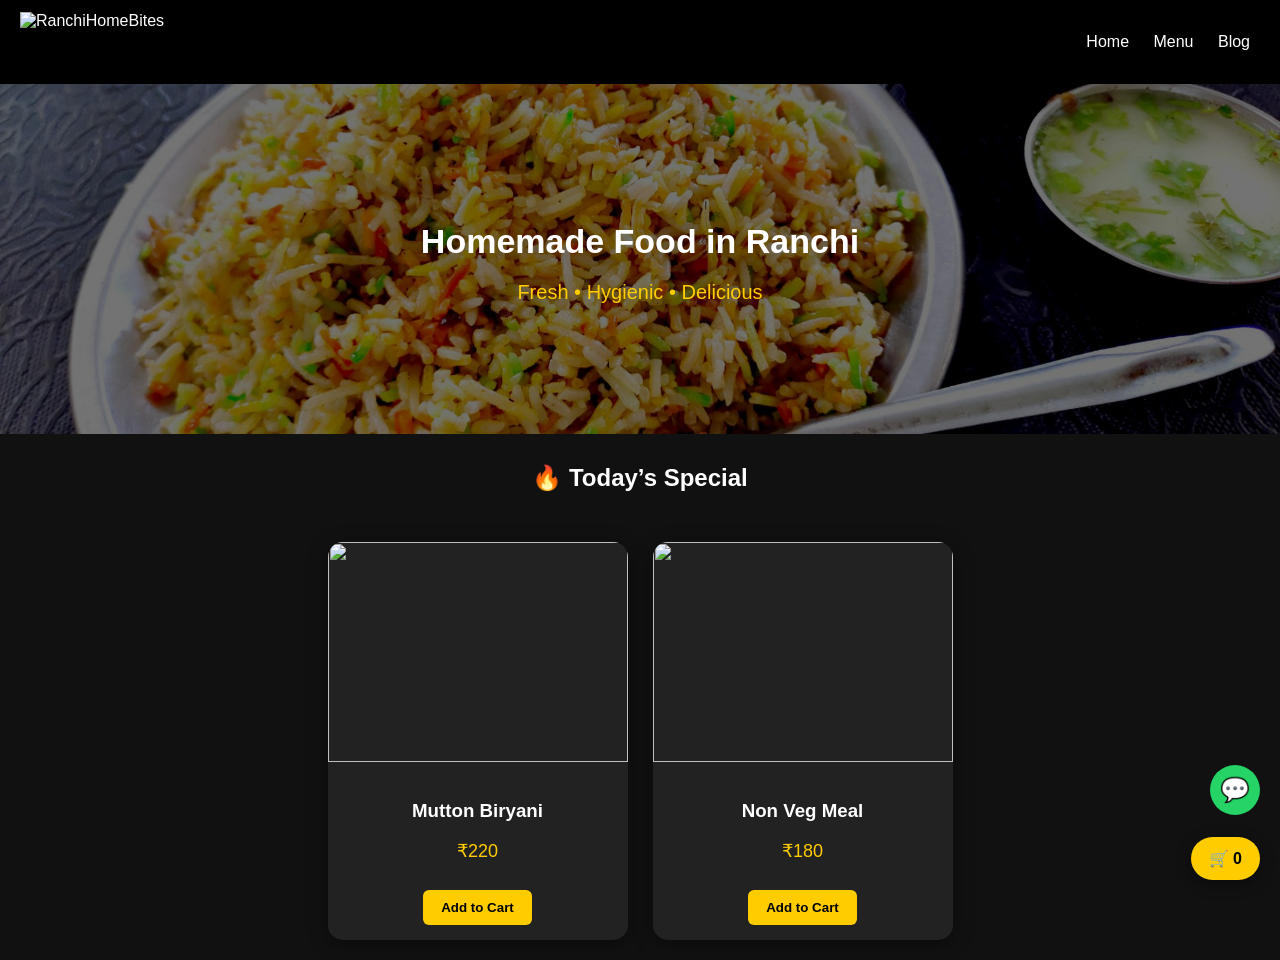
==== index.html @ 464efa5e "Add hero slides to the hero section" ====
<!DOCTYPE html>
<html lang="en">
<head>
<meta charset="UTF-8">
<meta name="viewport" content="width=device-width, initial-scale=1.0">
<title>RanchiHomeBites</title>
<link rel="stylesheet" href="style.css">
</head>
<body>

<header>
  <img src="logo.png" alt="RanchiHomeBites">
  <nav>
    <a href="index.html">Home</a>
    <a href="menu.html">Menu</a>
    <a href="blog.html">Blog</a>
  </nav>
</header>

<section class="hero">

  <div class="hero-slide active" style="background-image:url('assets/hero1.jpg')"></div>
  <div class="hero-slide" style="background-image:url('assets/hero2.jpg')"></div>
  <div class="hero-slide" style="background-image:url('assets/hero3.jpg')"></div>

  <div class="hero-overlay">
    <h1>Homemade Food in Ranchi</h1>
    <p>Fresh • Hygienic • Delicious</p>
  </div>

</section>

<h2 class="title">🔥 Today’s Special</h2>

<div class="grid">

<div class="food-card">
<img src="images/mutton-biryani.png">
<div class="food-info">
<h3>Mutton Biryani</h3>
<p>₹220</p>
<button onclick="addToCart('Mutton Biryani',220)">Add to Cart</button>
</div>
</div>

<div class="food-card">
<img src="images/non-veg-meal.png">
<div class="food-info">
<h3>Non Veg Meal</h3>
<p>₹180</p>
<button onclick="addToCart('Non Veg Meal',180)">Add to Cart</button>
</div>
</div>

</div>

<div class="cart-icon" onclick="openCart()">
🛒 <span id="cartCount">0</span>
</div>

<div id="cartModal" class="cart-modal">
  <div class="cart-box">
    <h3>Your Cart</h3>
    <div id="cartItems"></div>
    <p>Total: ₹<span id="cartTotal">0</span></p>
    <button onclick="sendWhatsAppOrder()">Order on WhatsApp</button>
    <button onclick="closeCart()">Close</button>
  </div>
</div>

<a href="https://wa.me/917633801161" class="whatsapp-float" target="_blank">
💬
</a>

<script src="script.js"></script>

</body>
</html>
---- style.css ----
body{
  margin:0;
  font-family:'Segoe UI',sans-serif;
  background:#111;
  color:#fff;
}

/* HEADER */
header{
  display:flex;
  justify-content:space-between;
  align-items:center;
  padding:12px 20px;
  background:#000;
  flex-wrap:wrap;
}

header img{
  height:60px;
  object-fit:contain;
}

nav a{
  color:#fff;
  margin:0 10px;
  text-decoration:none;
  font-weight:500;
}

/* HERO SLIDER */
.hero{
  height:350px;
  position:relative;
  overflow:hidden;
  display:flex;
  justify-content:center;
  align-items:center;
  text-align:center;
}

.hero-slide{
  position:absolute;
  inset:0;
  background-size:cover;
  background-position:center;
  opacity:0;
  transition:opacity 1s ease-in-out;
}

.hero-slide.active{
  opacity:1;
}

.hero-overlay{
  position:relative;
  z-index:2;
}

.hero::after{
  content:"";
  position:absolute;
  inset:0;
  background:rgba(0,0,0,0.55);
  z-index:1;
}

.hero h1{
  font-size:34px;
  margin-bottom:10px;
}

.hero p{
  color:#ffcc00;
  font-size:20px;
}
@keyframes heroSlider{
  0%{
    background:url('hero1.jpg') center/cover no-repeat;
  }
  33%{
    background:url('hero2.jpg') center/cover no-repeat;
  }
  66%{
    background:url('hero3.jpg') center/cover no-repeat;
  }
  100%{
    background:url('hero1.jpg') center/cover no-repeat;
  }
}

/* TITLE */
.title{
  text-align:center;
  margin:30px 0;
}

/* GRID */
.grid{
  display:flex;
  flex-wrap:wrap;
  justify-content:center;
  gap:25px;
  padding:20px;
}

/* FOOD CARD */
.food-card{
  background:#222;
  border-radius:15px;
  overflow:hidden;
  width:300px;
  box-shadow:0 4px 20px rgba(0,0,0,0.4);
  transition:.3s;
}

.food-card:hover{
  transform:translateY(-5px);
}

.food-card img{
  width:100%;
  height:220px;
  object-fit:cover;
}

.food-info{
  padding:15px;
  text-align:center;
}

.food-info p{
  color:#ffcc00;
  font-size:18px;
}

button{
  background:#ffcc00;
  color:#000;
  border:none;
  padding:10px 18px;
  border-radius:6px;
  font-weight:bold;
  cursor:pointer;
  margin-top:10px;
}

/* CART ICON */
.cart-icon{
  position:fixed;
  bottom:20px;
  right:20px;
  background:#ffcc00;
  color:#000;
  padding:12px 18px;
  border-radius:50px;
  font-weight:bold;
  cursor:pointer;
  z-index:999;
  box-shadow:0 4px 15px rgba(0,0,0,0.4);
}

/* WHATSAPP */
.whatsapp-float{
  position:fixed;
  bottom:85px;
  right:20px;
  width:50px;
  height:50px;
  background:#25D366;
  color:#fff;
  border-radius:50%;
  display:flex;
  justify-content:center;
  align-items:center;
  font-size:24px;
  text-decoration:none;
  z-index:999;
}

/* CART MODAL */
.cart-modal{
  display:none;
  position:fixed;
  inset:0;
  background:rgba(0,0,0,0.8);
  z-index:1000;
}

.cart-box{
  background:#222;
  width:90%;
  max-width:420px;
  margin:70px auto;
  padding:20px;
  border-radius:12px;
  text-align:center;
}

.cart-row{
  display:flex;
  justify-content:space-between;
  margin:12px 0;
  border-bottom:1px solid #444;
  padding-bottom:8px;
}

.cart-row button{
  background:red;
  color:#fff;
  padding:5px 10px;
  font-size:12px;
}

/* BLOG */
.blog{
  padding:20px;
}

.blog-card{
  background:#222;
  padding:20px;
  margin:15px auto;
  border-radius:12px;
  max-width:700px;
}

/* MOBILE */
@media(max-width:768px){
  header{
    flex-direction:column;
    text-align:center;
  }

  nav{
    margin-top:10px;
  }

  .hero{
    height:260px;
  }

  .hero h1{
    font-size:24px;
  }

  .hero p{
    font-size:16px;
  }

  header img{
    height:50px;
  }

  .food-card{
    width:92%;
  }

  .hero-overlay{
    padding:18px;
  }
}
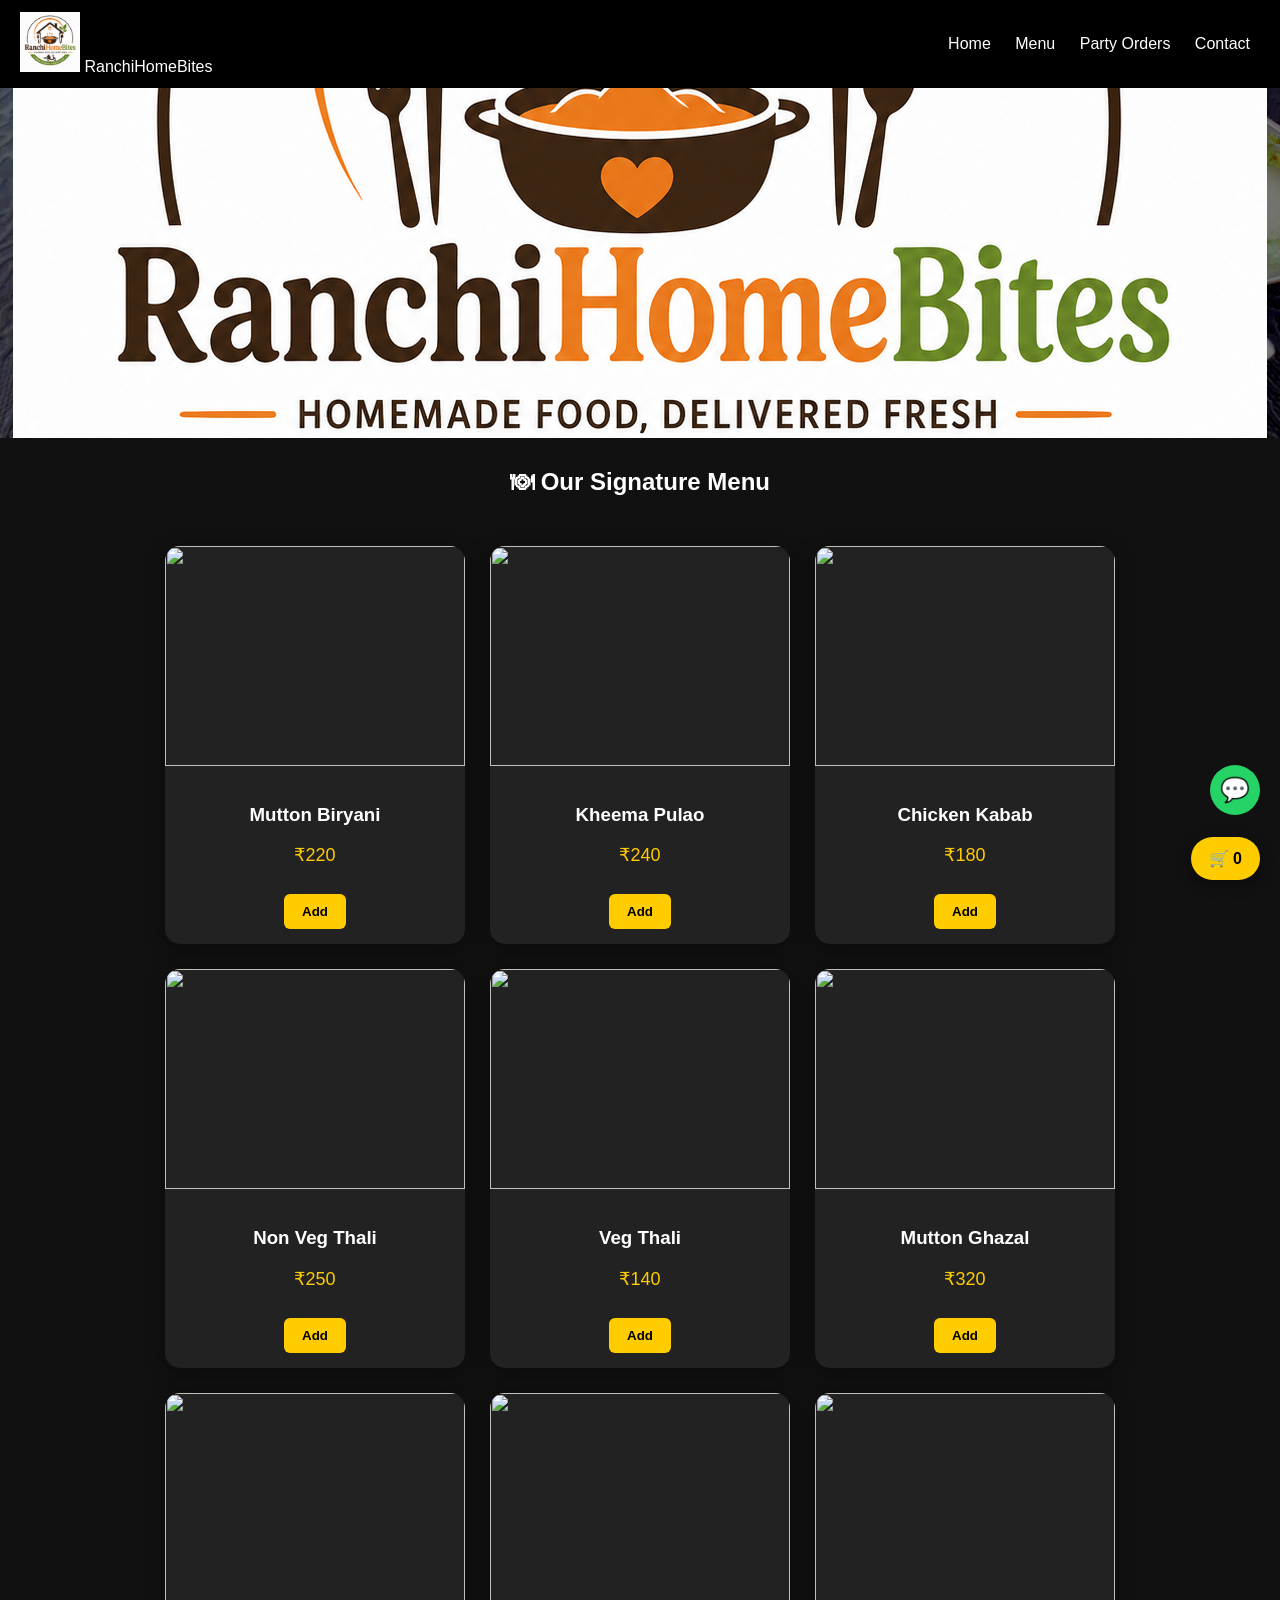
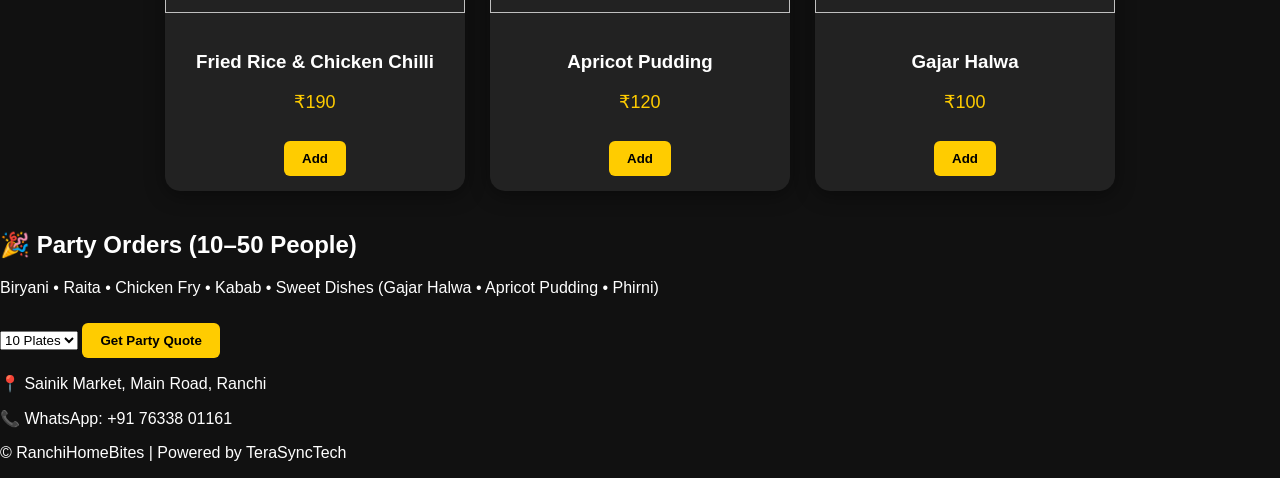
==== commit 71a0c616: "Update food items and navigation in index.html" ====
--- a/index.html
+++ b/index.html
@@ -9,70 +9,158 @@
 <body>
 
 <header>
-  <img src="logo.png" alt="RanchiHomeBites">
+  <div class="brand">
+    <img src="assets/logo.png" alt="RanchiHomeBites Logo">
+    <span>RanchiHomeBites</span>
+  </div>
+
   <nav>
     <a href="index.html">Home</a>
-    <a href="menu.html">Menu</a>
-    <a href="blog.html">Blog</a>
+    <a href="#menu">Menu</a>
+    <a href="#party">Party Orders</a>
+    <a href="#contact">Contact</a>
   </nav>
 </header>
 
 <section class="hero">
-
   <div class="hero-slide active" style="background-image:url('assets/hero1.jpg')"></div>
   <div class="hero-slide" style="background-image:url('assets/hero2.jpg')"></div>
   <div class="hero-slide" style="background-image:url('assets/hero3.jpg')"></div>
 
   <div class="hero-overlay">
+    <img src="assets/logo.png" class="hero-logo">
     <h1>Homemade Food in Ranchi</h1>
     <p>Fresh • Hygienic • Delicious</p>
   </div>
-
 </section>
 
-<h2 class="title">🔥 Today’s Special</h2>
+<h2 class="title" id="menu">🍽 Our Signature Menu</h2>
 
 <div class="grid">
 
 <div class="food-card">
-<img src="images/mutton-biryani.png">
+<img src="assets/food/mutton-biryani.png">
 <div class="food-info">
 <h3>Mutton Biryani</h3>
 <p>₹220</p>
-<button onclick="addToCart('Mutton Biryani',220)">Add to Cart</button>
+<button onclick="addToCart('Mutton Biryani',220)">Add</button>
 </div>
 </div>
 
 <div class="food-card">
-<img src="images/non-veg-meal.png">
+<img src="assets/food/kheema-pulao.png">
 <div class="food-info">
-<h3>Non Veg Meal</h3>
+<h3>Kheema Pulao</h3>
+<p>₹240</p>
+<button onclick="addToCart('Kheema Pulao',240)">Add</button>
+</div>
+</div>
+
+<div class="food-card">
+<img src="assets/food/chicken-kabab.png">
+<div class="food-info">
+<h3>Chicken Kabab</h3>
 <p>₹180</p>
-<button onclick="addToCart('Non Veg Meal',180)">Add to Cart</button>
+<button onclick="addToCart('Chicken Kabab',180)">Add</button>
+</div>
+</div>
+
+<div class="food-card">
+<img src="assets/food/non-veg-thali.png">
+<div class="food-info">
+<h3>Non Veg Thali</h3>
+<p>₹250</p>
+<button onclick="addToCart('Non Veg Thali',250)">Add</button>
+</div>
+</div>
+
+<div class="food-card">
+<img src="assets/food/veg-thali.png">
+<div class="food-info">
+<h3>Veg Thali</h3>
+<p>₹140</p>
+<button onclick="addToCart('Veg Thali',140)">Add</button>
+</div>
+</div>
+
+<div class="food-card">
+<img src="assets/food/mutton-ghazal.png">
+<div class="food-info">
+<h3>Mutton Ghazal</h3>
+<p>₹320</p>
+<button onclick="addToCart('Mutton Ghazal',320)">Add</button>
+</div>
+</div>
+
+<div class="food-card">
+<img src="assets/food/fried-rice-chicken-chilli.png">
+<div class="food-info">
+<h3>Fried Rice & Chicken Chilli</h3>
+<p>₹190</p>
+<button onclick="addToCart('Fried Rice & Chicken Chilli',190)">Add</button>
+</div>
+</div>
+
+<div class="food-card">
+<img src="assets/food/apricot-pudding.png">
+<div class="food-info">
+<h3>Apricot Pudding</h3>
+<p>₹120</p>
+<button onclick="addToCart('Apricot Pudding',120)">Add</button>
+</div>
+</div>
+
+<div class="food-card">
+<img src="assets/food/gajar-halwa.png">
+<div class="food-info">
+<h3>Gajar Halwa</h3>
+<p>₹100</p>
+<button onclick="addToCart('Gajar Halwa',100)">Add</button>
 </div>
 </div>
 
 </div>
+
+<section class="party-section" id="party">
+<h2>🎉 Party Orders (10–50 People)</h2>
+<p>
+Biryani • Raita • Chicken Fry • Kabab • Sweet Dishes  
+(Gajar Halwa • Apricot Pudding • Phirni)
+</p>
+
+<select id="plates">
+<option value="10">10 Plates</option>
+<option value="20">20 Plates</option>
+<option value="30">30 Plates</option>
+<option value="40">40 Plates</option>
+<option value="50">50 Plates</option>
+</select>
+
+<button onclick="sendPartyOrder()">Get Party Quote</button>
+</section>
 
 <div class="cart-icon" onclick="openCart()">
 🛒 <span id="cartCount">0</span>
 </div>
 
 <div id="cartModal" class="cart-modal">
-  <div class="cart-box">
-    <h3>Your Cart</h3>
-    <div id="cartItems"></div>
-    <p>Total: ₹<span id="cartTotal">0</span></p>
-    <button onclick="sendWhatsAppOrder()">Order on WhatsApp</button>
-    <button onclick="closeCart()">Close</button>
-  </div>
+<div class="cart-box">
+<h3>Your Cart</h3>
+<div id="cartItems"></div>
+<p>Total: ₹<span id="cartTotal">0</span></p>
+<button onclick="sendWhatsAppOrder()">Order on WhatsApp</button>
+<button onclick="closeCart()">Close</button>
+</div>
 </div>
 
-<a href="https://wa.me/917633801161" class="whatsapp-float" target="_blank">
-💬
-</a>
+<a href="https://wa.me/917633801161" class="whatsapp-float" target="_blank">💬</a>
+
+<footer id="contact">
+<p>📍 Sainik Market, Main Road, Ranchi</p>
+<p>📞 WhatsApp: +91 76338 01161</p>
+<p>© RanchiHomeBites | Powered by TeraSyncTech</p>
+</footer>
 
 <script src="script.js"></script>
-
 </body>
 </html>
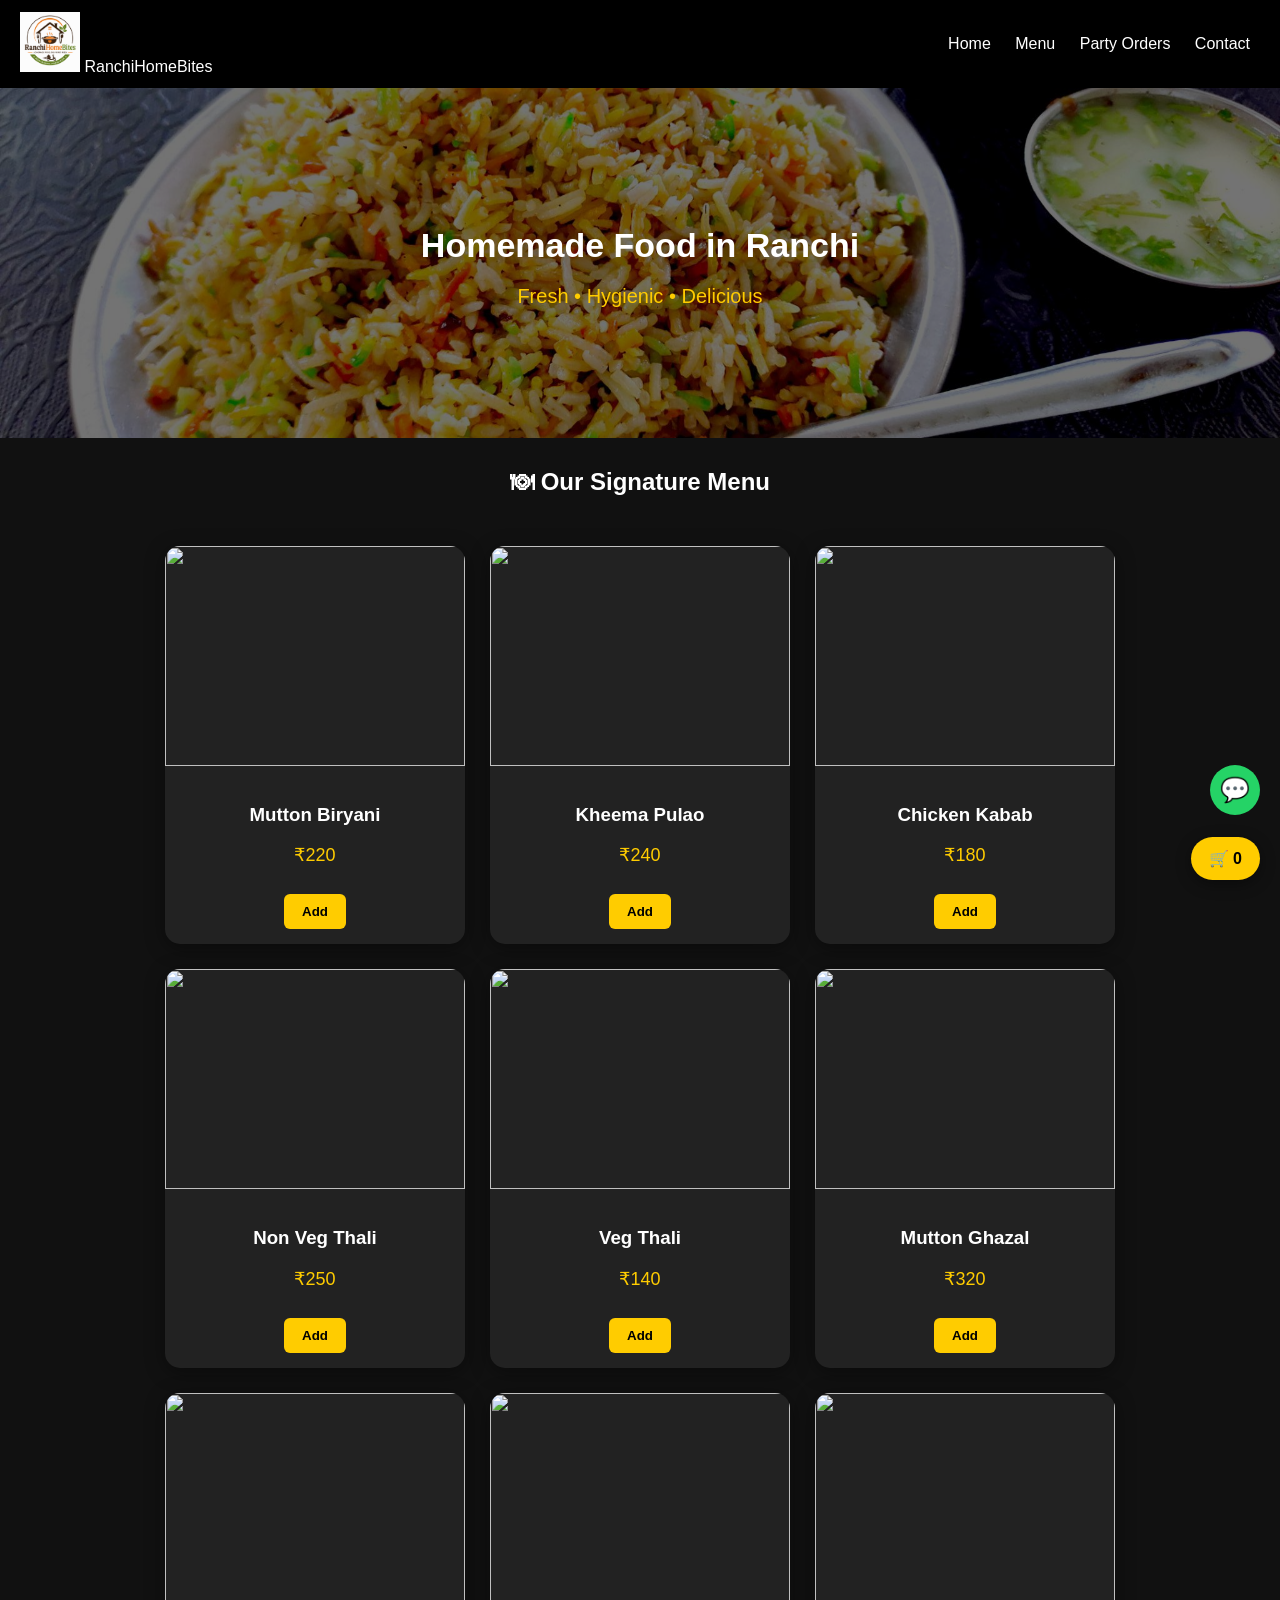
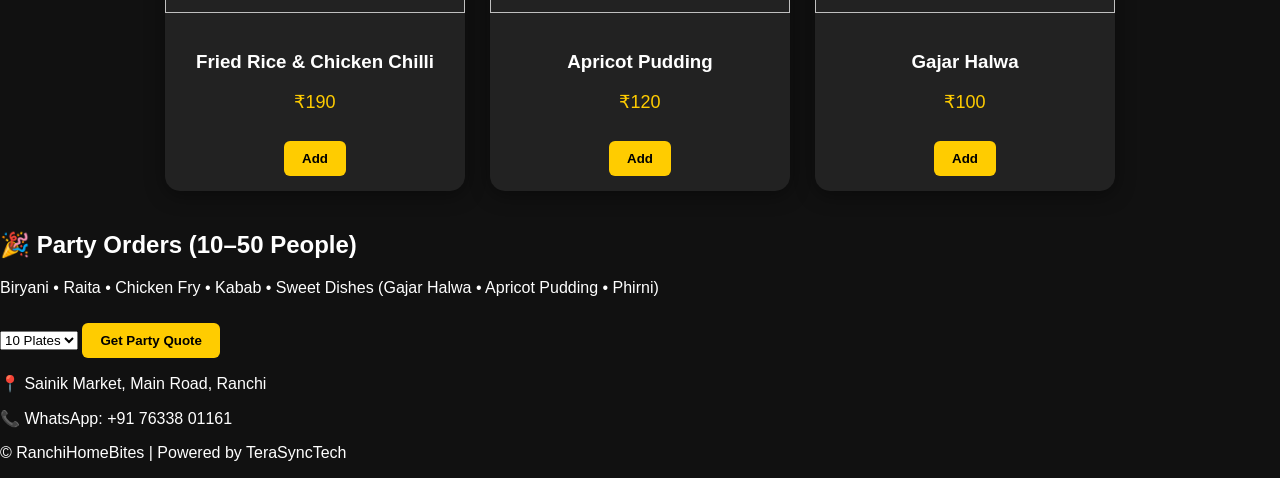
==== commit d6539222: "Remove logo image from hero overlay Removed logo image from the hero overlay section." ====
--- a/index.html
+++ b/index.html
@@ -28,7 +28,6 @@
   <div class="hero-slide" style="background-image:url('assets/hero3.jpg')"></div>
 
   <div class="hero-overlay">
-    <img src="assets/logo.png" class="hero-logo">
     <h1>Homemade Food in Ranchi</h1>
     <p>Fresh • Hygienic • Delicious</p>
   </div>
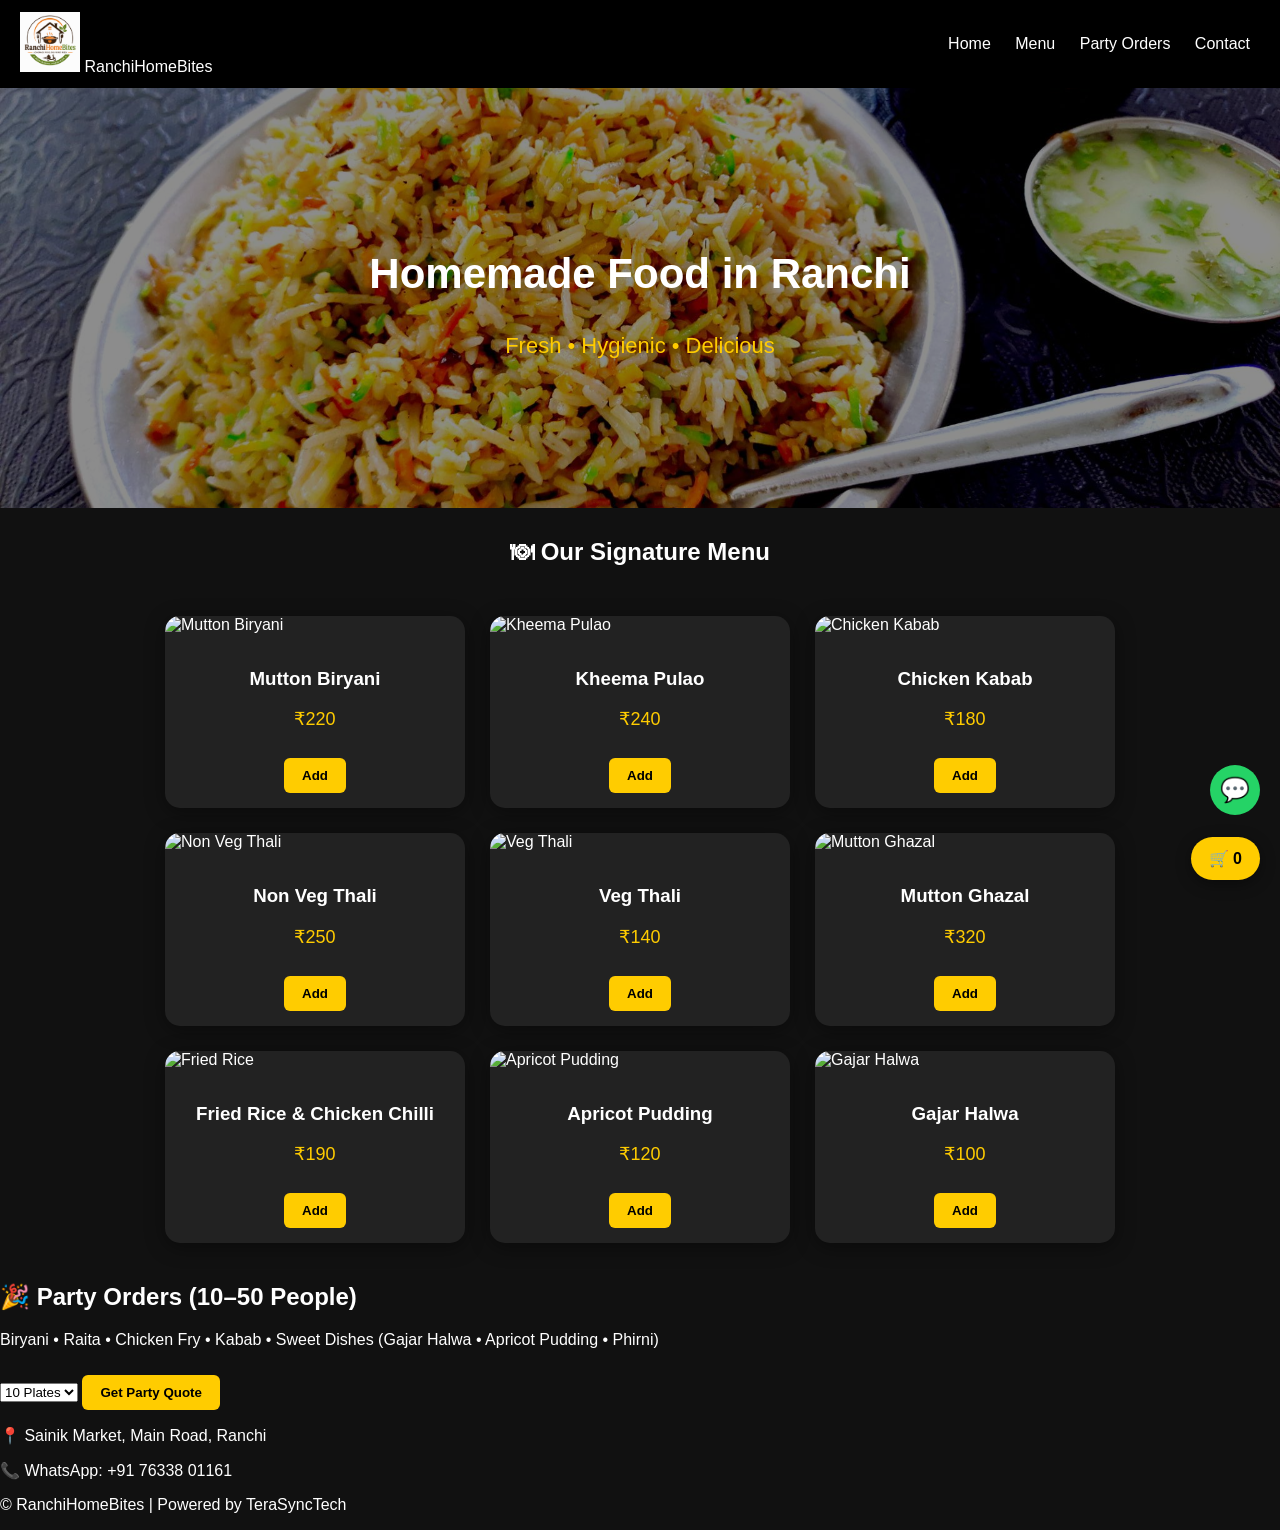
==== commit f7c13acf: "Enhance index.html with social media metadata and alt text" ====
--- a/index.html
+++ b/index.html
@@ -1,10 +1,18 @@
 <!DOCTYPE html>
 <html lang="en">
 <head>
-<meta charset="UTF-8">
-<meta name="viewport" content="width=device-width, initial-scale=1.0">
-<title>RanchiHomeBites</title>
-<link rel="stylesheet" href="style.css">
+  <meta charset="UTF-8">
+  <meta name="viewport" content="width=device-width, initial-scale=1.0">
+  <title>RanchiHomeBites</title>
+
+  <!-- Social Preview -->
+  <meta property="og:title" content="RanchiHomeBites">
+  <meta property="og:description" content="Homemade Food Delivered Fresh in Ranchi">
+  <meta property="og:image" content="https://terasynctech.github.io/ranchi-homebites/assets/logo.png">
+  <meta property="og:url" content="https://terasynctech.github.io/ranchi-homebites/">
+  <meta property="og:type" content="website">
+
+  <link rel="stylesheet" href="style.css">
 </head>
 <body>
 
@@ -22,6 +30,7 @@
   </nav>
 </header>
 
+<!-- HERO SLIDER -->
 <section class="hero">
   <div class="hero-slide active" style="background-image:url('assets/hero1.jpg')"></div>
   <div class="hero-slide" style="background-image:url('assets/hero2.jpg')"></div>
@@ -33,131 +42,138 @@
   </div>
 </section>
 
+<!-- MENU -->
 <h2 class="title" id="menu">🍽 Our Signature Menu</h2>
 
 <div class="grid">
 
-<div class="food-card">
-<img src="assets/food/mutton-biryani.png">
-<div class="food-info">
-<h3>Mutton Biryani</h3>
-<p>₹220</p>
-<button onclick="addToCart('Mutton Biryani',220)">Add</button>
-</div>
-</div>
+  <div class="food-card">
+    <img src="assets/food/mutton-biryani.png" alt="Mutton Biryani">
+    <div class="food-info">
+      <h3>Mutton Biryani</h3>
+      <p>₹220</p>
+      <button onclick="addToCart('Mutton Biryani',220)">Add</button>
+    </div>
+  </div>
 
-<div class="food-card">
-<img src="assets/food/kheema-pulao.png">
-<div class="food-info">
-<h3>Kheema Pulao</h3>
-<p>₹240</p>
-<button onclick="addToCart('Kheema Pulao',240)">Add</button>
-</div>
-</div>
+  <div class="food-card">
+    <img src="assets/food/kheema-pulao.png" alt="Kheema Pulao">
+    <div class="food-info">
+      <h3>Kheema Pulao</h3>
+      <p>₹240</p>
+      <button onclick="addToCart('Kheema Pulao',240)">Add</button>
+    </div>
+  </div>
 
-<div class="food-card">
-<img src="assets/food/chicken-kabab.png">
-<div class="food-info">
-<h3>Chicken Kabab</h3>
-<p>₹180</p>
-<button onclick="addToCart('Chicken Kabab',180)">Add</button>
-</div>
-</div>
+  <div class="food-card">
+    <img src="assets/food/chicken-kabab.png" alt="Chicken Kabab">
+    <div class="food-info">
+      <h3>Chicken Kabab</h3>
+      <p>₹180</p>
+      <button onclick="addToCart('Chicken Kabab',180)">Add</button>
+    </div>
+  </div>
 
-<div class="food-card">
-<img src="assets/food/non-veg-thali.png">
-<div class="food-info">
-<h3>Non Veg Thali</h3>
-<p>₹250</p>
-<button onclick="addToCart('Non Veg Thali',250)">Add</button>
-</div>
-</div>
+  <div class="food-card">
+    <img src="assets/food/non-veg-thali.png" alt="Non Veg Thali">
+    <div class="food-info">
+      <h3>Non Veg Thali</h3>
+      <p>₹250</p>
+      <button onclick="addToCart('Non Veg Thali',250)">Add</button>
+    </div>
+  </div>
 
-<div class="food-card">
-<img src="assets/food/veg-thali.png">
-<div class="food-info">
-<h3>Veg Thali</h3>
-<p>₹140</p>
-<button onclick="addToCart('Veg Thali',140)">Add</button>
-</div>
-</div>
+  <div class="food-card">
+    <img src="assets/food/veg-thali.png" alt="Veg Thali">
+    <div class="food-info">
+      <h3>Veg Thali</h3>
+      <p>₹140</p>
+      <button onclick="addToCart('Veg Thali',140)">Add</button>
+    </div>
+  </div>
 
-<div class="food-card">
-<img src="assets/food/mutton-ghazal.png">
-<div class="food-info">
-<h3>Mutton Ghazal</h3>
-<p>₹320</p>
-<button onclick="addToCart('Mutton Ghazal',320)">Add</button>
-</div>
-</div>
+  <div class="food-card">
+    <img src="assets/food/mutton-ghazal.png" alt="Mutton Ghazal">
+    <div class="food-info">
+      <h3>Mutton Ghazal</h3>
+      <p>₹320</p>
+      <button onclick="addToCart('Mutton Ghazal',320)">Add</button>
+    </div>
+  </div>
 
-<div class="food-card">
-<img src="assets/food/fried-rice-chicken-chilli.png">
-<div class="food-info">
-<h3>Fried Rice & Chicken Chilli</h3>
-<p>₹190</p>
-<button onclick="addToCart('Fried Rice & Chicken Chilli',190)">Add</button>
-</div>
-</div>
+  <div class="food-card">
+    <img src="assets/food/fried-rice-chicken-chilli.png" alt="Fried Rice">
+    <div class="food-info">
+      <h3>Fried Rice & Chicken Chilli</h3>
+      <p>₹190</p>
+      <button onclick="addToCart('Fried Rice & Chicken Chilli',190)">Add</button>
+    </div>
+  </div>
 
-<div class="food-card">
-<img src="assets/food/apricot-pudding.png">
-<div class="food-info">
-<h3>Apricot Pudding</h3>
-<p>₹120</p>
-<button onclick="addToCart('Apricot Pudding',120)">Add</button>
-</div>
-</div>
+  <div class="food-card">
+    <img src="assets/food/apricot-pudding.png" alt="Apricot Pudding">
+    <div class="food-info">
+      <h3>Apricot Pudding</h3>
+      <p>₹120</p>
+      <button onclick="addToCart('Apricot Pudding',120)">Add</button>
+    </div>
+  </div>
 
-<div class="food-card">
-<img src="assets/food/gajar-halwa.png">
-<div class="food-info">
-<h3>Gajar Halwa</h3>
-<p>₹100</p>
-<button onclick="addToCart('Gajar Halwa',100)">Add</button>
-</div>
-</div>
+  <div class="food-card">
+    <img src="assets/food/gajar-halwa.png" alt="Gajar Halwa">
+    <div class="food-info">
+      <h3>Gajar Halwa</h3>
+      <p>₹100</p>
+      <button onclick="addToCart('Gajar Halwa',100)">Add</button>
+    </div>
+  </div>
 
 </div>
 
+<!-- PARTY ORDERS -->
 <section class="party-section" id="party">
-<h2>🎉 Party Orders (10–50 People)</h2>
-<p>
-Biryani • Raita • Chicken Fry • Kabab • Sweet Dishes  
-(Gajar Halwa • Apricot Pudding • Phirni)
-</p>
+  <h2>🎉 Party Orders (10–50 People)</h2>
+  <p>
+    Biryani • Raita • Chicken Fry • Kabab • Sweet Dishes  
+    (Gajar Halwa • Apricot Pudding • Phirni)
+  </p>
 
-<select id="plates">
-<option value="10">10 Plates</option>
-<option value="20">20 Plates</option>
-<option value="30">30 Plates</option>
-<option value="40">40 Plates</option>
-<option value="50">50 Plates</option>
-</select>
+  <select id="plates">
+    <option value="10">10 Plates</option>
+    <option value="20">20 Plates</option>
+    <option value="30">30 Plates</option>
+    <option value="40">40 Plates</option>
+    <option value="50">50 Plates</option>
+  </select>
 
-<button onclick="sendPartyOrder()">Get Party Quote</button>
+  <button onclick="sendPartyOrder()">Get Party Quote</button>
 </section>
 
+<!-- CART -->
 <div class="cart-icon" onclick="openCart()">
-🛒 <span id="cartCount">0</span>
+  🛒 <span id="cartCount">0</span>
 </div>
 
 <div id="cartModal" class="cart-modal">
-<div class="cart-box">
-<h3>Your Cart</h3>
-<div id="cartItems"></div>
-<p>Total: ₹<span id="cartTotal">0</span></p>
-<button onclick="sendWhatsAppOrder()">Order on WhatsApp</button>
-<button onclick="closeCart()">Close</button>
-</div>
+  <div class="cart-box">
+    <h3>Your Cart</h3>
+    <div id="cartItems"></div>
+    <p>Total: ₹<span id="cartTotal">0</span></p>
+    <button onclick="sendWhatsAppOrder()">Order on WhatsApp</button>
+    <button onclick="closeCart()">Close</button>
+  </div>
 </div>
 
-<a href="https://wa.me/917633801161" class="whatsapp-float" target="_blank">💬</a>
+<!-- FLOATING WHATSAPP -->
+<a href="https://wa.me/917633801161" class="whatsapp-float" target="_blank">
+  💬
+</a>
 
+<!-- FOOTER -->
 <footer id="contact">
-<p>📍 Sainik Market, Main Road, Ranchi</p>
-<p>📞 WhatsApp: +91 76338 01161</p>
-<p>© RanchiHomeBites | Powered by TeraSyncTech</p>
+  <p>📍 Sainik Market, Main Road, Ranchi</p>
+  <p>📞 WhatsApp: +91 76338 01161</p>
+  <p>© RanchiHomeBites | Powered by TeraSyncTech</p>
 </footer>
 
 <script src="script.js"></script>
--- a/style.css
+++ b/style.css
@@ -27,10 +27,9 @@
   font-weight:500;
 }
 
-/* HERO SLIDER */
 .hero{
-  height:350px;
   position:relative;
+  height:420px;
   overflow:hidden;
   display:flex;
   justify-content:center;
@@ -51,43 +50,28 @@
   opacity:1;
 }
 
+.hero::before{
+  content:"";
+  position:absolute;
+  inset:0;
+  background:rgba(0,0,0,0.45);
+  z-index:1;
+}
+
 .hero-overlay{
   position:relative;
   z-index:2;
 }
 
-.hero::after{
-  content:"";
-  position:absolute;
-  inset:0;
-  background:rgba(0,0,0,0.55);
-  z-index:1;
-}
-
 .hero h1{
-  font-size:34px;
-  margin-bottom:10px;
+  font-size:42px;
+  color:#fff;
 }
 
 .hero p{
   color:#ffcc00;
-  font-size:20px;
-}
-@keyframes heroSlider{
-  0%{
-    background:url('hero1.jpg') center/cover no-repeat;
-  }
-  33%{
-    background:url('hero2.jpg') center/cover no-repeat;
-  }
-  66%{
-    background:url('hero3.jpg') center/cover no-repeat;
-  }
-  100%{
-    background:url('hero1.jpg') center/cover no-repeat;
-  }
-}
-
+  font-size:22px;
+}
 /* TITLE */
 .title{
   text-align:center;
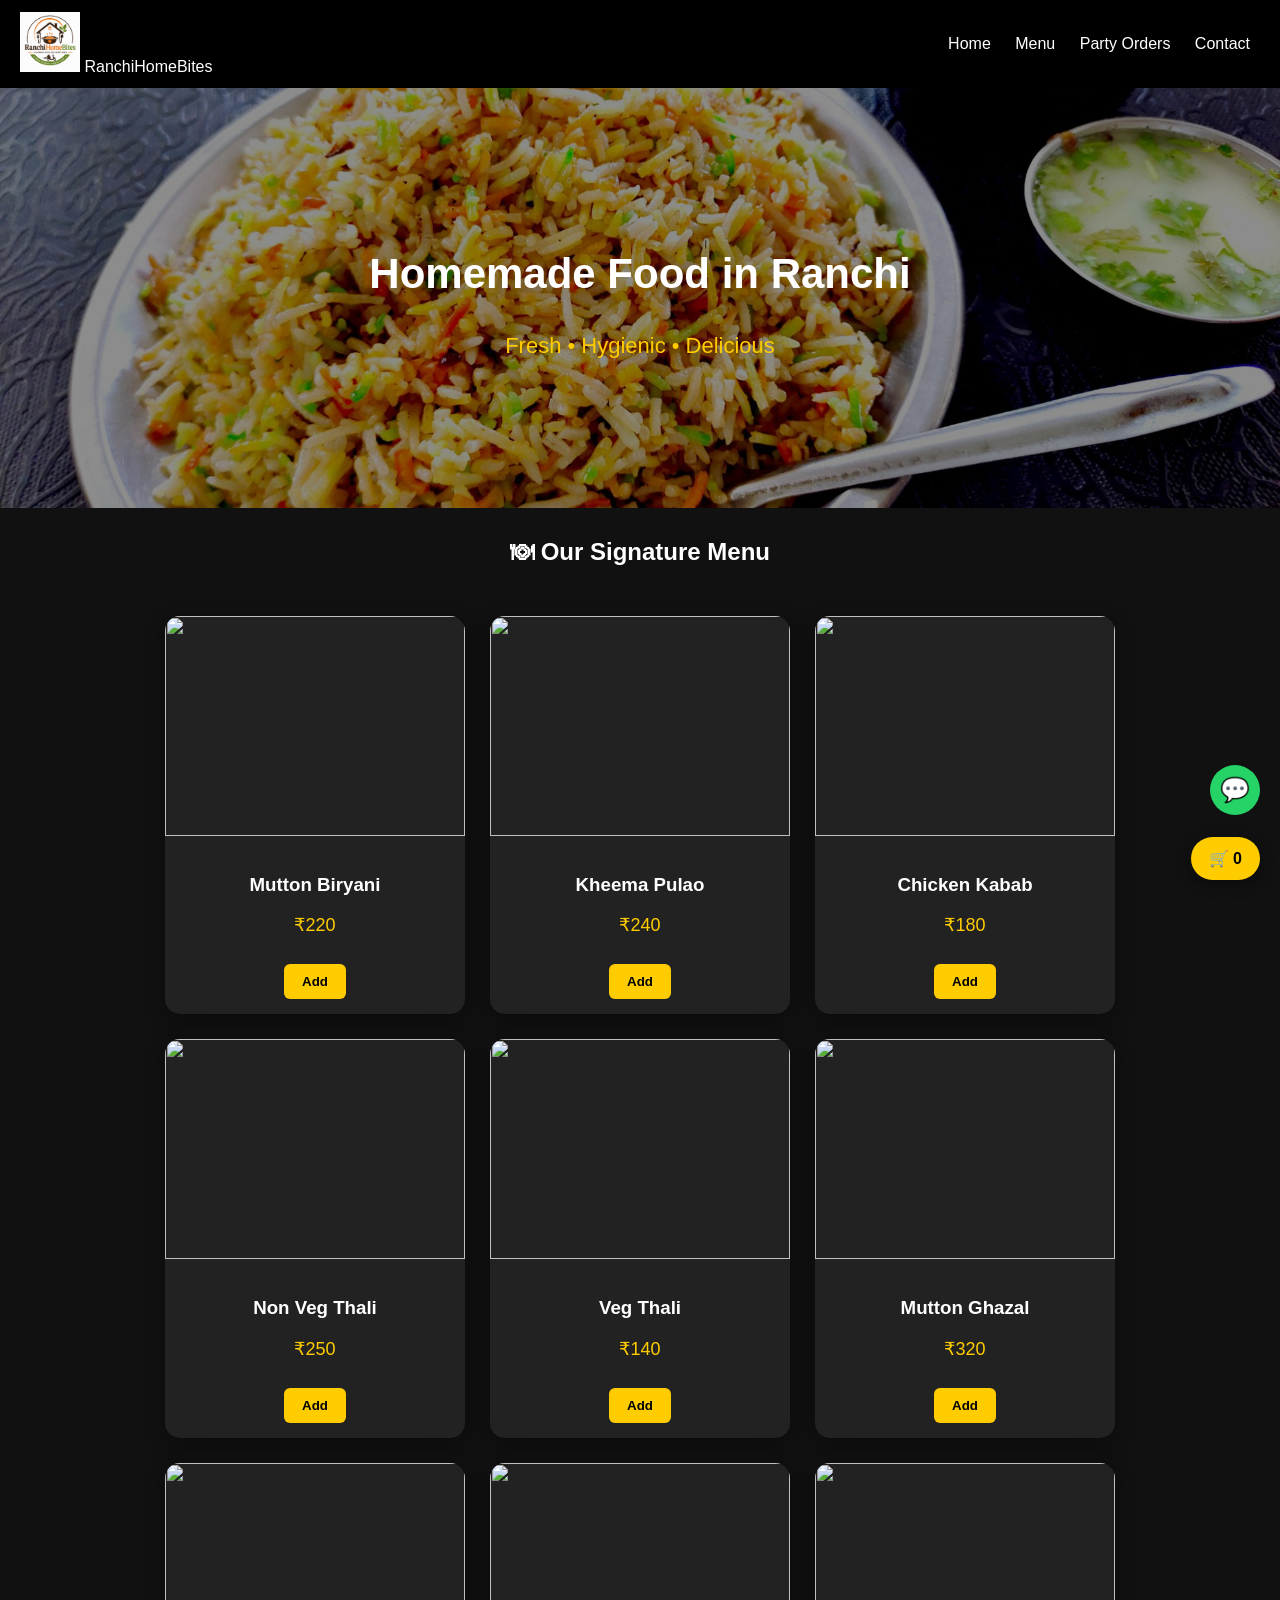
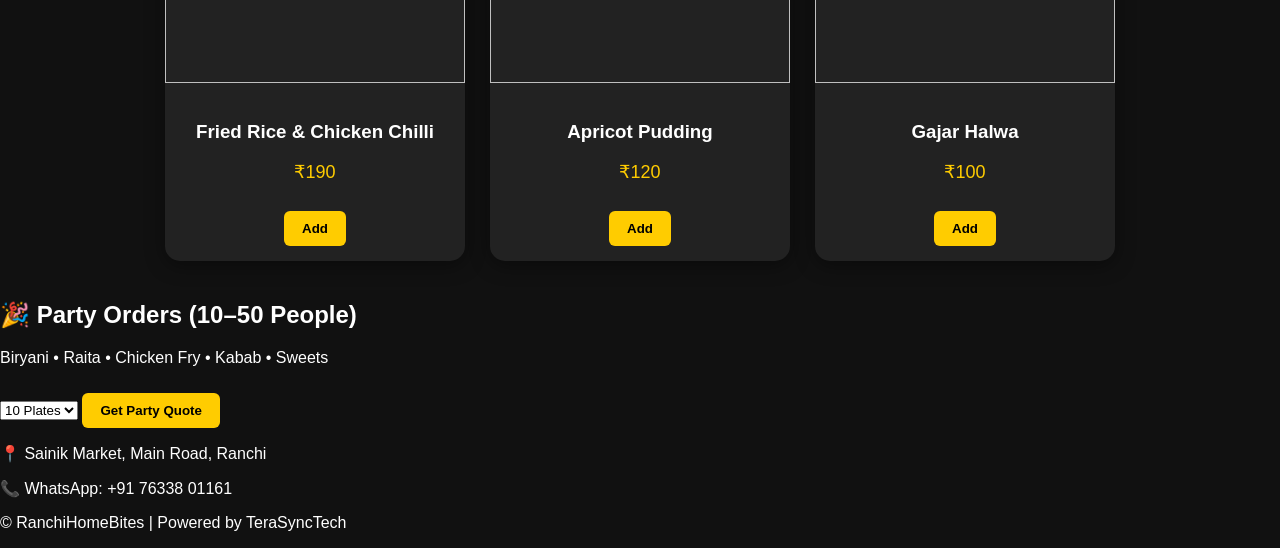
==== commit 39b8723a: "Enhance accessibility and update party orders text Updated image alt attributes for accessibility an" ====
--- a/index.html
+++ b/index.html
@@ -30,7 +30,6 @@
   </nav>
 </header>
 
-<!-- HERO SLIDER -->
 <section class="hero">
   <div class="hero-slide active" style="background-image:url('assets/hero1.jpg')"></div>
   <div class="hero-slide" style="background-image:url('assets/hero2.jpg')"></div>
@@ -42,13 +41,11 @@
   </div>
 </section>
 
-<!-- MENU -->
 <h2 class="title" id="menu">🍽 Our Signature Menu</h2>
 
 <div class="grid">
-
   <div class="food-card">
-    <img src="assets/food/mutton-biryani.png" alt="Mutton Biryani">
+    <img src="assets/food/mutton-biryani.png" alt="">
     <div class="food-info">
       <h3>Mutton Biryani</h3>
       <p>₹220</p>
@@ -57,7 +54,7 @@
   </div>
 
   <div class="food-card">
-    <img src="assets/food/kheema-pulao.png" alt="Kheema Pulao">
+    <img src="assets/food/kheema-pulao.png" alt="">
     <div class="food-info">
       <h3>Kheema Pulao</h3>
       <p>₹240</p>
@@ -66,7 +63,7 @@
   </div>
 
   <div class="food-card">
-    <img src="assets/food/chicken-kabab.png" alt="Chicken Kabab">
+    <img src="assets/food/chicken-kabab.png" alt="">
     <div class="food-info">
       <h3>Chicken Kabab</h3>
       <p>₹180</p>
@@ -75,7 +72,7 @@
   </div>
 
   <div class="food-card">
-    <img src="assets/food/non-veg-thali.png" alt="Non Veg Thali">
+    <img src="assets/food/non-veg-thali.png" alt="">
     <div class="food-info">
       <h3>Non Veg Thali</h3>
       <p>₹250</p>
@@ -84,7 +81,7 @@
   </div>
 
   <div class="food-card">
-    <img src="assets/food/veg-thali.png" alt="Veg Thali">
+    <img src="assets/food/veg-thali.png" alt="">
     <div class="food-info">
       <h3>Veg Thali</h3>
       <p>₹140</p>
@@ -93,7 +90,7 @@
   </div>
 
   <div class="food-card">
-    <img src="assets/food/mutton-ghazal.png" alt="Mutton Ghazal">
+    <img src="assets/food/mutton-ghazal.png" alt="">
     <div class="food-info">
       <h3>Mutton Ghazal</h3>
       <p>₹320</p>
@@ -102,7 +99,7 @@
   </div>
 
   <div class="food-card">
-    <img src="assets/food/fried-rice-chicken-chilli.png" alt="Fried Rice">
+    <img src="assets/food/fried-rice-chicken-chilli.png" alt="">
     <div class="food-info">
       <h3>Fried Rice & Chicken Chilli</h3>
       <p>₹190</p>
@@ -111,7 +108,7 @@
   </div>
 
   <div class="food-card">
-    <img src="assets/food/apricot-pudding.png" alt="Apricot Pudding">
+    <img src="assets/food/apricot-pudding.png" alt="">
     <div class="food-info">
       <h3>Apricot Pudding</h3>
       <p>₹120</p>
@@ -120,23 +117,18 @@
   </div>
 
   <div class="food-card">
-    <img src="assets/food/gajar-halwa.png" alt="Gajar Halwa">
+    <img src="assets/food/gajar-halwa.png" alt="">
     <div class="food-info">
       <h3>Gajar Halwa</h3>
       <p>₹100</p>
       <button onclick="addToCart('Gajar Halwa',100)">Add</button>
     </div>
   </div>
-
 </div>
 
-<!-- PARTY ORDERS -->
 <section class="party-section" id="party">
   <h2>🎉 Party Orders (10–50 People)</h2>
-  <p>
-    Biryani • Raita • Chicken Fry • Kabab • Sweet Dishes  
-    (Gajar Halwa • Apricot Pudding • Phirni)
-  </p>
+  <p>Biryani • Raita • Chicken Fry • Kabab • Sweets</p>
 
   <select id="plates">
     <option value="10">10 Plates</option>
@@ -149,7 +141,6 @@
   <button onclick="sendPartyOrder()">Get Party Quote</button>
 </section>
 
-<!-- CART -->
 <div class="cart-icon" onclick="openCart()">
   🛒 <span id="cartCount">0</span>
 </div>
@@ -158,18 +149,19 @@
   <div class="cart-box">
     <h3>Your Cart</h3>
     <div id="cartItems"></div>
+
+    <input type="date" id="deliveryDate">
+    <input type="time" id="deliveryTime">
+    <textarea id="deliveryAddress" placeholder="Enter delivery address"></textarea>
+
     <p>Total: ₹<span id="cartTotal">0</span></p>
     <button onclick="sendWhatsAppOrder()">Order on WhatsApp</button>
     <button onclick="closeCart()">Close</button>
   </div>
 </div>
 
-<!-- FLOATING WHATSAPP -->
-<a href="https://wa.me/917633801161" class="whatsapp-float" target="_blank">
-  💬
-</a>
+<a href="https://wa.me/917633801161" class="whatsapp-float" target="_blank">💬</a>
 
-<!-- FOOTER -->
 <footer id="contact">
   <p>📍 Sainik Market, Main Road, Ranchi</p>
   <p>📞 WhatsApp: +91 76338 01161</p>
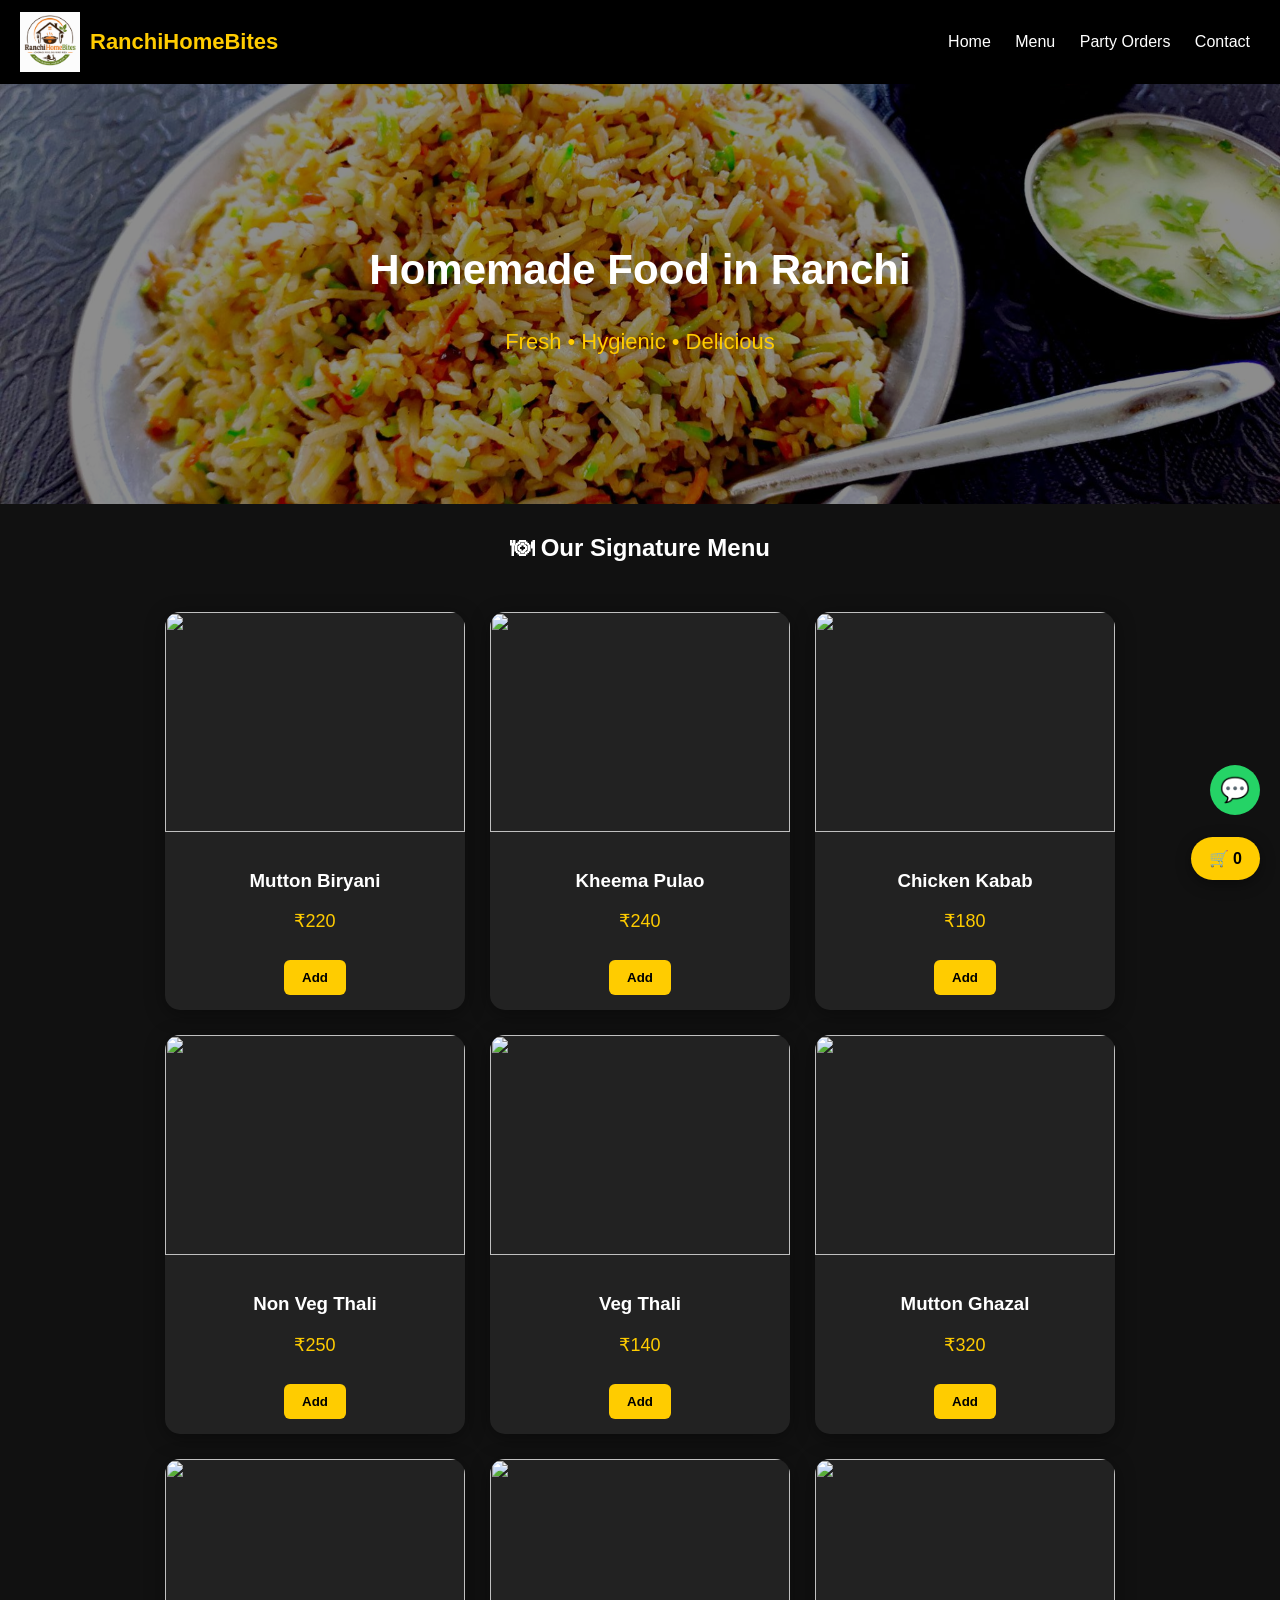
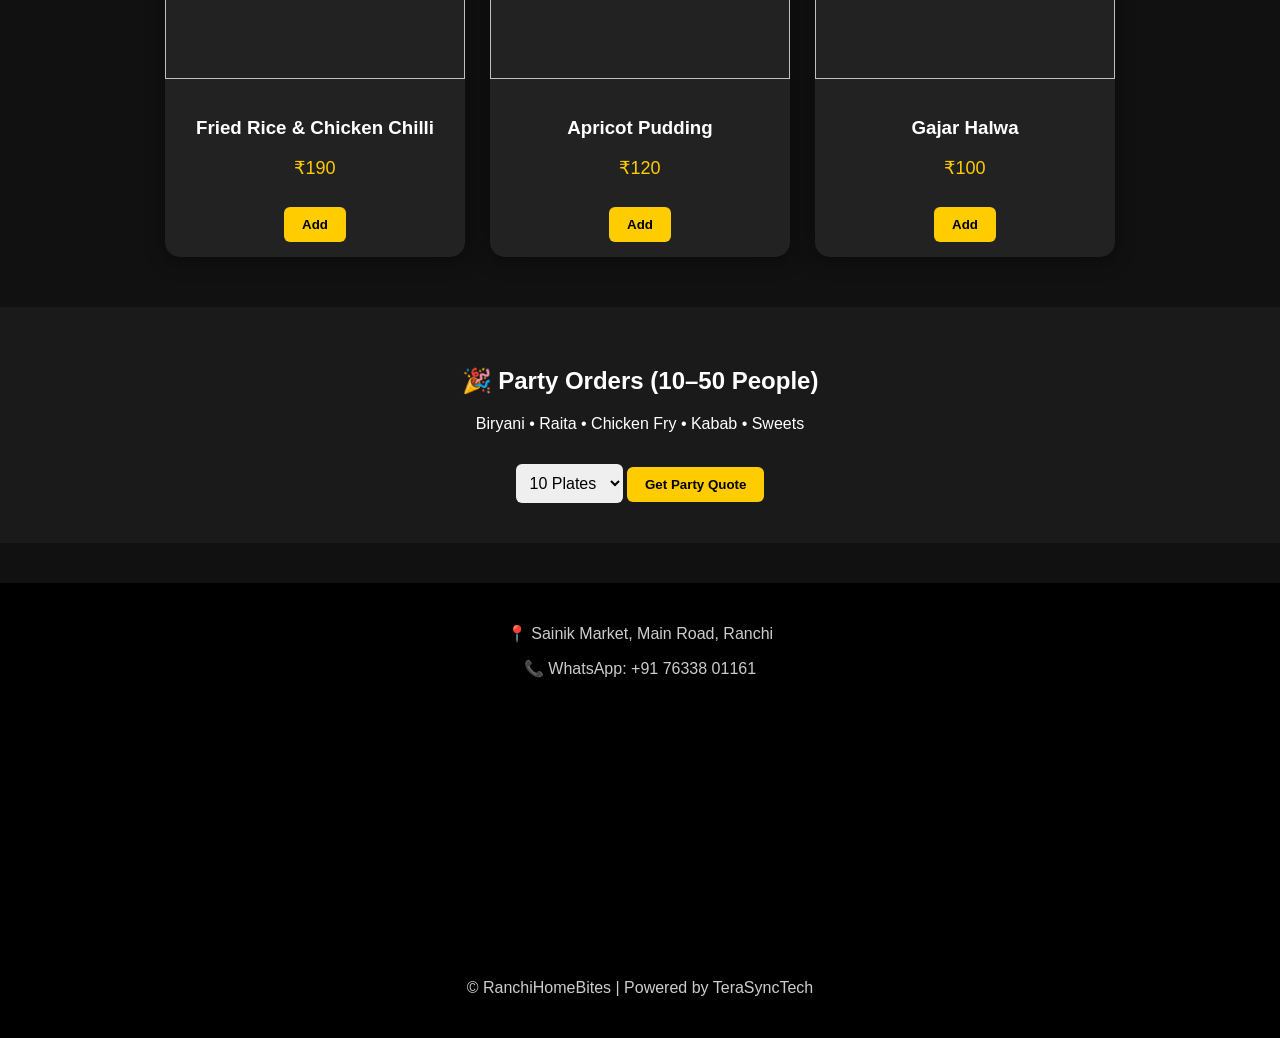
==== commit bdb51f26: "Add Google Maps iframe and fix footer duplication" ====
--- a/index.html
+++ b/index.html
@@ -165,9 +165,15 @@
 <footer id="contact">
   <p>📍 Sainik Market, Main Road, Ranchi</p>
   <p>📞 WhatsApp: +91 76338 01161</p>
+
+  <iframe
+    src="https://www.google.com/maps?q=Main+Road+Ranchi&output=embed"
+    width="100%"
+    height="250"
+    style="border:0; border-radius:12px; margin-top:15px;"
+    allowfullscreen=""
+    loading="lazy">
+  </iframe>
+
   <p>© RanchiHomeBites | Powered by TeraSyncTech</p>
 </footer>
-
-<script src="script.js"></script>
-</body>
-</html>
--- a/style.css
+++ b/style.css
@@ -13,6 +13,18 @@
   padding:12px 20px;
   background:#000;
   flex-wrap:wrap;
+}
+
+.brand{
+  display:flex;
+  align-items:center;
+  gap:10px;
+}
+
+.brand span{
+  font-size:22px;
+  font-weight:bold;
+  color:#ffcc00;
 }
 
 header img{
@@ -72,6 +84,7 @@
   color:#ffcc00;
   font-size:22px;
 }
+
 /* TITLE */
 .title{
   text-align:center;
@@ -126,6 +139,22 @@
   font-weight:bold;
   cursor:pointer;
   margin-top:10px;
+}
+
+/* PARTY SECTION */
+.party-section{
+  text-align:center;
+  padding:40px 20px;
+  background:#1a1a1a;
+  margin:30px 0;
+}
+
+.party-section select{
+  padding:10px;
+  border-radius:6px;
+  border:none;
+  margin-top:15px;
+  font-size:16px;
 }
 
 /* CART ICON */
@@ -195,6 +224,22 @@
   font-size:12px;
 }
 
+/* CUSTOMER FORM FIELDS */
+.cart-box input,
+.cart-box textarea{
+  width:90%;
+  padding:10px;
+  margin:10px 0;
+  border:none;
+  border-radius:8px;
+  font-size:14px;
+}
+
+.cart-box textarea{
+  min-height:70px;
+  resize:none;
+}
+
 /* BLOG */
 .blog{
   padding:20px;
@@ -208,6 +253,15 @@
   max-width:700px;
 }
 
+/* FOOTER */
+footer{
+  text-align:center;
+  padding:25px;
+  background:#000;
+  color:#ccc;
+  margin-top:40px;
+}
+
 /* MOBILE */
 @media(max-width:768px){
   header{
@@ -242,4 +296,8 @@
   .hero-overlay{
     padding:18px;
   }
-}
+
+  .brand span{
+    font-size:18px;
+  }
+}
